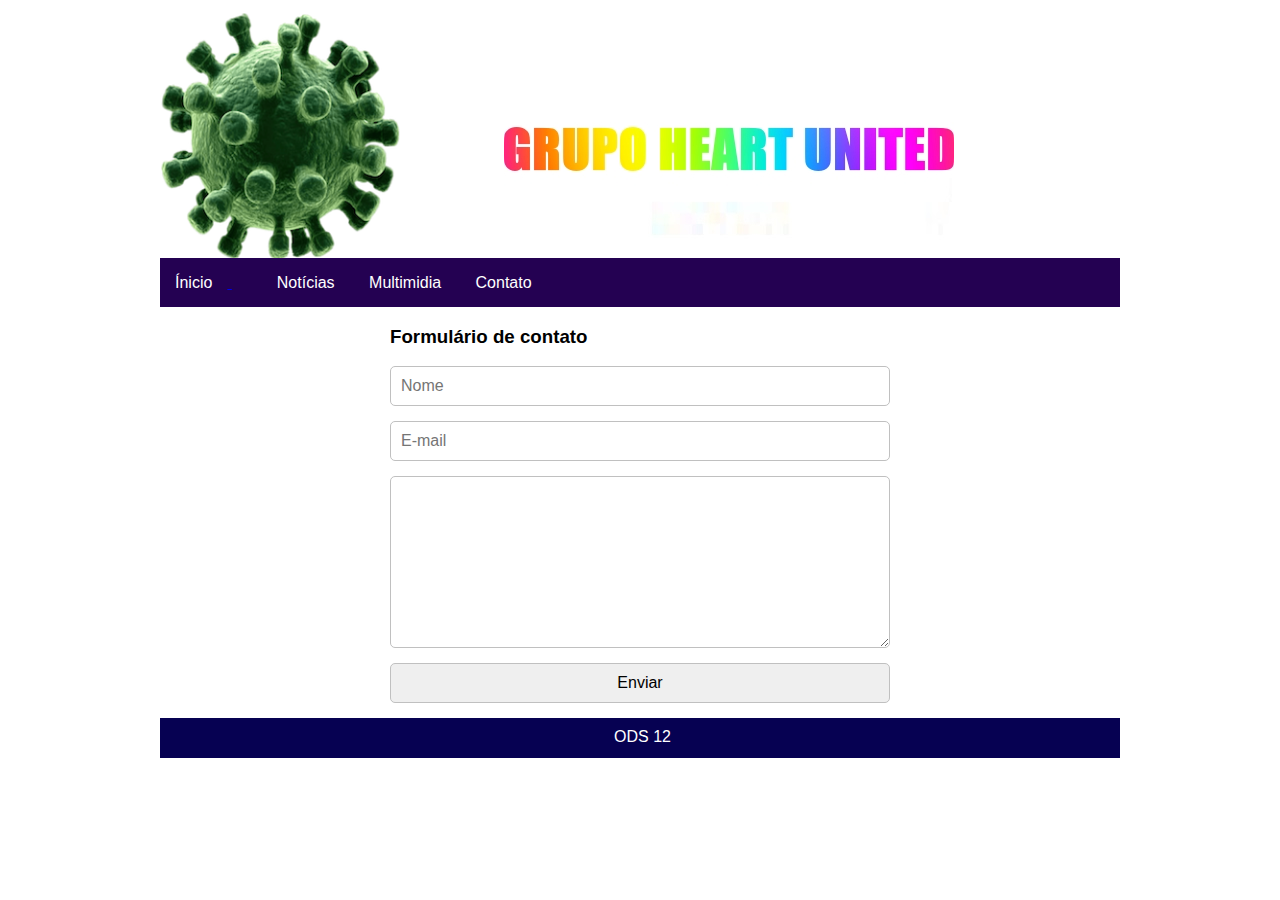
==== contato.html @ e1a6a5dc "first commit" ====
<!DOCTYPE html>
<html lang="pt-br">

<head>
    <meta charset="UTF-8">
    <meta name="viewport" content="width=device-width, initial-scale=1.0">
    <link rel="stylesheet" href="_css/style.css">
    <title>ODS 12</title>

</head>

<body>
    <section class="corpo">
        <header>
            <img class="fotocabeçalho" src="./_img/onu12.png" alt="ods12" height="99%" width="25%">
            <img id="fotocab" src="./_img/17-objetivos.jpg"> </header>
        <nav>
            <ul>
                <li><a href="index.html">Ínicio</li>
            <li><a href="noticias.html">Notícias</a></li>
                <li><a href="multimidia.html">Multimidia</a></li>
                <li><a href="contato.html">Contato</a></li>
            </ul>
        </nav>

        <aside class="content">
            <div class="contato">
                <h3>Formulário de contato</h3>
                <form class="form" method="POST" action="./email.php">
                    <input class="field" name="name" placeholder="Nome">
                    <input class="field" name="email" placeholder="E-mail">
                    <textarea class="field" name="message" placeholder="Digite sua mensagem aqui.">

                    </textarea>
                    <input class="field" type="submit" value="Enviar">
                </form>
            </div>

        </aside>



        <footer>
            ODS 12
        </footer>
    </section>
</body>

</html>
---- _css/style.css ----
header {
                background-color: white;
                height: 250px;
                width: 100%;
            }
            
            h1 {
                font-family: Verdana, Geneva, Tahoma, sans-serif;
                padding: 10px;
                color: white;
            }
            
            h2 {
                font-family: Verdana, Geneva, Tahoma, sans-serif;
                padding: 10px;
            }
            
            p {
                padding: 10px;
                font-family: verdana;
            }
            
            body {
                font-family: Verdana, Geneva, Tahoma, sans-serif;
                padding: 0;
            }
            
            ul {
                position: relative;
                background: #240152;
                margin: 0;
                padding: 0;
            }
            
            ul li {
                display: inline-block;
            }
            
            ul li a {
                text-decoration: none;
                color: white;
                padding: 15px;
                font-family: Arial, Helvetica, sans-serif;
                font-size: 16px;
                display: inline-block;
            }
            
            ul li:hover {
                background-color: #060152;
            }
            /* CONTEINER */
            
            #div_esquerda {
                background-color: white;
                min-height: 200px;
                width: 60%;
                float: left;
            }
            
            #div_direita {
                background-color: white;
                min-height: 372px;
                width: 40%;
                float: right;
            }
            
            footer {
                clear: both;
                background-color: #060152;
                height: 30px;
                text-align: center;
                font-family: Arial, Helvetica, sans-serif;
                padding: 10px 0px 0px 5px;
                color: white;
            }
            /* CLASSES */
            
            .corpo {
                width: 960px;
                margin: auto;
            }
            /*Imagens com legenda */
            
            .foto {
                position: relative;
                border: 8px solid white;
                box-shadow: 1px 1px 4px black;
            }
            
            .foto img {
                width: 100%;
                height: 100%;
            }
            
            .foto figcaption {
                opacity: 0;
                position: absolute;
                top: 0px;
                background-color: rgba(0, 0, 0, .4);
                color: white;
                width: 100%;
                height: 100%;
                box-sizing: border-box;
                padding: 10px;
                transition: opacity 1s;
            }
            
            .foto:hover figcaption {
                opacity: 1;
            }
            /* ESTILO MULTIMÍDIA*/
            
            #div_mult1 {
                background-color: white;
                min-height: 200px;
                width: 50%;
                float: left;
            }
            
            #div_mult2 {
                background-color: white;
                min-height: 200px;
                width: 50%;
                float: right;
            }
            
            .paragrafo {
                margin: 10px 0px 0px 5px;
            }
            
            #coleta {
                text-align: center;
            }
            
            footer {
                text-align: center;
            }
            /* PARTE DE CONTATOS FORMULÁRIO */
            
            .content {
                display: flex;
                justify-content: center;
            }
            
            .contato {
                width: 100%;
                max-width: 500px;
            }
            
            .form {
                display: flex;
                flex-direction: column;
            }
            
            .field {
                padding: 10px;
                margin-bottom: 15px;
                border: 1px solid silver;
                border-radius: 5px;
                font-family: Arial, Helvetica, sans-serif;
                font-size: 16px;
            }
            
            textarea {
                height: 150px;
            }
            
            #fotocab {
                position: relative;
                padding: 50px 0px 10px 100px;
                margin-bottom: 10px;
            }
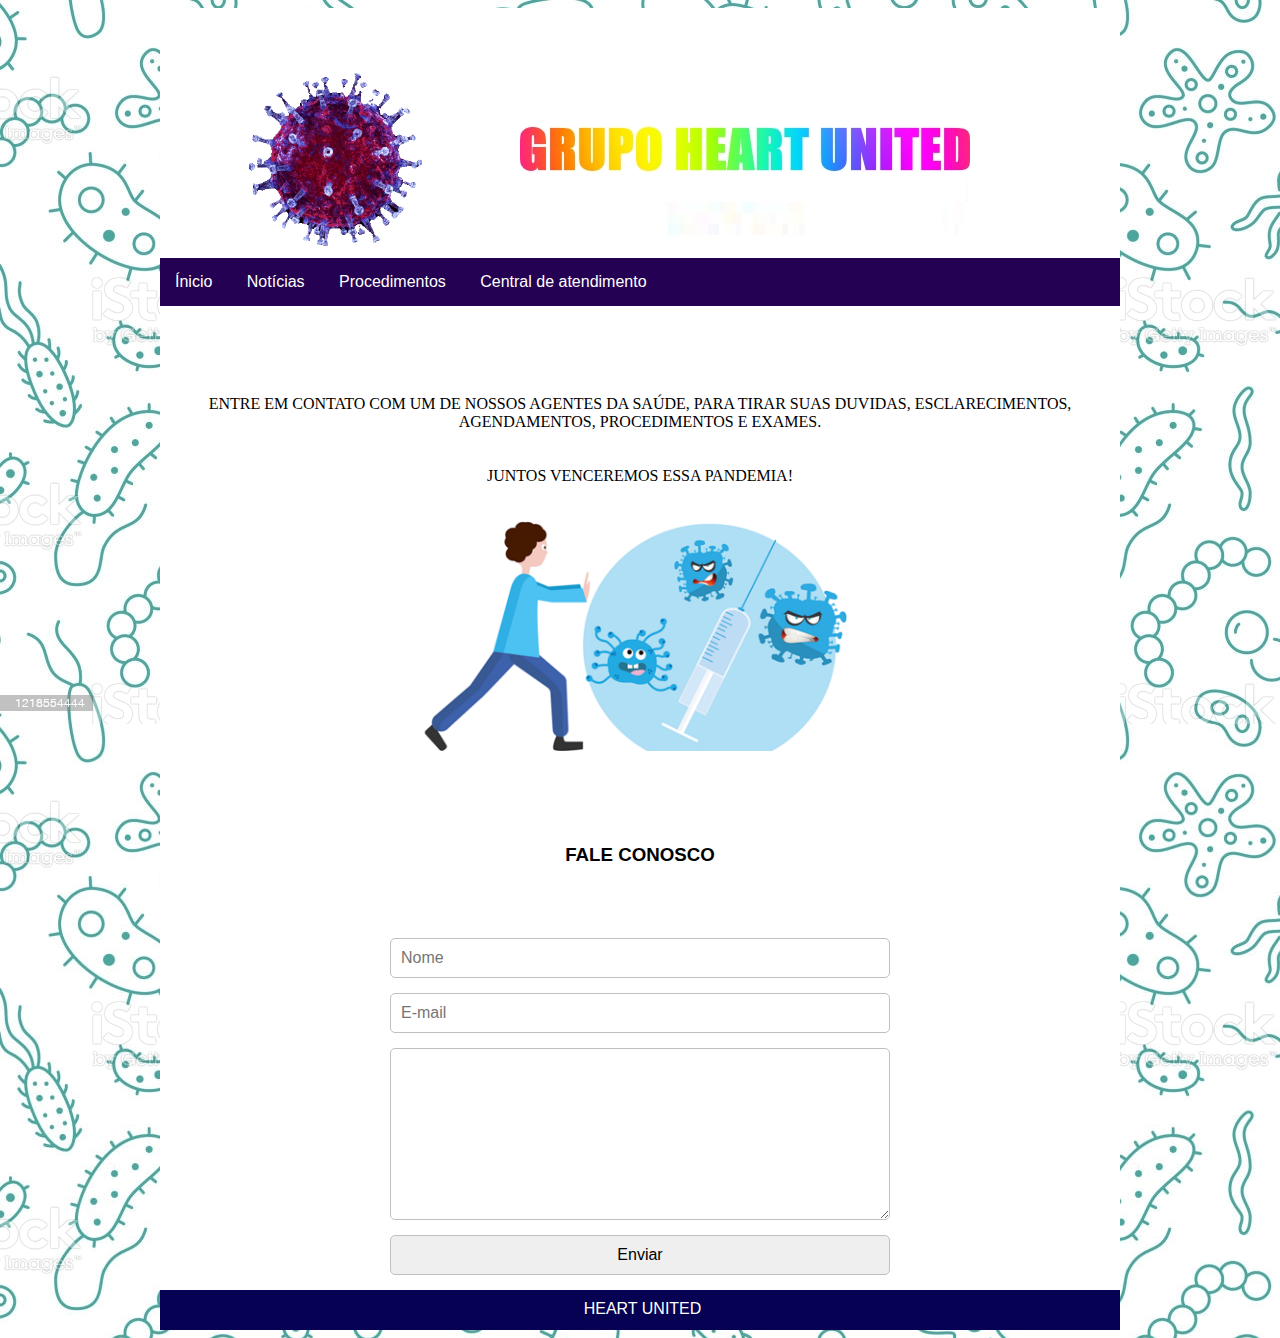
==== commit 6fad512c: "Add files via upload" ====
--- a/contato.html
+++ b/contato.html
@@ -1,49 +1,75 @@
-<!DOCTYPE html>
-<html lang="pt-br">
-
-<head>
-    <meta charset="UTF-8">
-    <meta name="viewport" content="width=device-width, initial-scale=1.0">
-    <link rel="stylesheet" href="_css/style.css">
-    <title>ODS 12</title>
-
-</head>
-
-<body>
-    <section class="corpo">
-        <header>
-            <img class="fotocabeçalho" src="./_img/onu12.png" alt="ods12" height="99%" width="25%">
-            <img id="fotocab" src="./_img/17-objetivos.jpg"> </header>
-        <nav>
-            <ul>
-                <li><a href="index.html">Ínicio</li>
-            <li><a href="noticias.html">Notícias</a></li>
-                <li><a href="multimidia.html">Multimidia</a></li>
-                <li><a href="contato.html">Contato</a></li>
-            </ul>
-        </nav>
-
-        <aside class="content">
-            <div class="contato">
-                <h3>Formulário de contato</h3>
-                <form class="form" method="POST" action="./email.php">
-                    <input class="field" name="name" placeholder="Nome">
-                    <input class="field" name="email" placeholder="E-mail">
-                    <textarea class="field" name="message" placeholder="Digite sua mensagem aqui.">
-
-                    </textarea>
-                    <input class="field" type="submit" value="Enviar">
-                </form>
-            </div>
-
-        </aside>
-
-
-
-        <footer>
-            ODS 12
-        </footer>
-    </section>
-</body>
-
+<!PROJETO PCA - UNIVERSIDADE UNIGRANRIO | INTRODUÇÃO AS APLICAÇÕES WEB>
+<!ALUNO: MICHAEL OLIVEIRA MAT.: 0701052>
+<!DOCTYPE html>
+<html lang="pt-br">
+
+<head>
+    <meta charset="utf-8">
+    <meta name="viewport" content="width=device-width, initial-scale=1.0">
+    <link rel="shortcut icon" href="./img/favicon.ico" />
+    <link rel="stylesheet" href="css/style.css">
+    <style type="text/css">
+    body {
+	background-image: url(img/fundo.jpg);
+	background-color: #FFF;
+}
+    </style>
+    <title>GRUPO HEART UNITED</title>
+
+</head>
+
+<body>
+    <section class="corpo">
+        <header>
+            <img class="fotocabeçalho" src="./img/virus.gif" alt="ods12" height="197" width="350"><img id="fotocab" src="./img/17-objetivos.jpg"> </header>
+
+        <nav>
+            <ul>
+                <li><a href="index.html">Ínicio</a></li>
+                <li><a href="noticias.html">Notícias</a></li>
+                <li><a href="procedimentos.html">Procedimentos</a></li>
+                <li><a href="contato.html">Central de atendimento</a></li>
+            </ul>
+        </nav>
+
+        <aside class="content">
+          <div id="div_mult2">
+
+              <figcaption>
+                <h3><p align="center">&nbsp;</p></h3>
+                <p align="center">ENTRE EM CONTATO COM UM DE NOSSOS AGENTES DA SAÚDE, PARA TIRAR SUAS DUVIDAS, ESCLARECIMENTOS, AGENDAMENTOS, PROCEDIMENTOS E EXAMES.</p>
+                <p align="center">JUNTOS VENCEREMOS ESSA PANDEMIA!</p>
+                <p align="center"><img src="img/imagem1.png" width="461" height="230"></p>
+              </figcaption>
+            </figure>
+            <h3 id="coleta">&nbsp;</h3>
+            <aside class="content">
+            <div class="contato">
+                <h3 align="center">FALE CONOSCO</h3>
+                <p align="center">&nbsp;</p>
+                <form class="form" method="POST" action="./email.php">
+                    <input class="field" name="name" placeholder="Nome">
+                    <input class="field" name="email" placeholder="E-mail">
+                    <textarea class="field" name="message" placeholder="Digite sua mensagem aqui.">
+
+                    </textarea>
+                    <input class="field" type="submit" value="Enviar">
+              </form>
+            </div>
+
+        </aside>
+
+          </div>
+        </aside>
+
+
+
+       </div>
+        </aside>
+      <footer>
+            HEART UNITED
+      </footer>
+    </section>
+</body>
+
 </html>--- a/css/style.css
+++ b/css/style.css
@@ -0,0 +1,177 @@
+            header {
+	background-color: #FFF;
+	height: 250px;
+	width: 100%;
+            }
+            
+            h1 {
+                font-family: Verdana, Geneva, Tahoma, sans-serif;
+                padding: 10px;
+                color: white;
+            }
+            
+            h2 {
+                font-family: Verdana, Geneva, Tahoma, sans-serif;
+                padding: 10px;
+            }
+            
+            p {
+                padding: 10px;
+                font-family: verdana;
+            }
+            
+            body {
+	font-family: Verdana, Geneva, Tahoma, sans-serif;
+	padding: 0;
+	background-color: #FFF;
+	background-image: url(../img/textura.jpg);
+            }
+            
+            ul {
+                position: relative;
+                background: #240152;
+                margin: 0;
+                padding: 0;
+            }
+            
+            ul li {
+                display: inline-block;
+            }
+            
+            ul li a {
+                text-decoration: none;
+                color: white;
+                padding: 15px;
+                font-family: Arial, Helvetica, sans-serif;
+                font-size: 16px;
+                display: inline-block;
+            }
+            
+            ul li:hover {
+                background-color: #060152;
+            }
+            /* CONTEINER */
+            
+            #div_esquerda {
+                background-color: white;
+                min-height: 200px;
+                width: 60%;
+                float: left;
+            }
+            
+            #div_direita {
+                background-color: white;
+                min-height: 372px;
+                width: 40%;
+                float: right;
+            }
+            
+            footer {
+                clear: both;
+                background-color: #060152;
+                height: 30px;
+                text-align: center;
+                font-family: Arial, Helvetica, sans-serif;
+                padding: 10px 0px 0px 5px;
+                color: white;
+            }
+            /* CLASSES */
+            
+            .corpo {
+                width: 960px;
+                margin: auto;
+            }
+            /*Imagens com legenda */
+            
+            .foto {
+                position: relative;
+                border: 8px solid white;
+                box-shadow: 1px 1px 4px black;
+            }
+            
+            .foto img {
+                width: 100%;
+                height: 100%;
+            }
+            
+            .foto figcaption {
+                opacity: 0;
+                position: absolute;
+                top: 0px;
+                background-color: rgba(0, 0, 0, .4);
+                color: white;
+                width: 100%;
+                height: 100%;
+                box-sizing: border-box;
+                padding: 10px;
+                transition: opacity 1s;
+            }
+            
+            .foto:hover figcaption {
+                opacity: 1;
+            }
+            /* ESTILO MULTIMÍDIA*/
+            
+            #div_mult1 {
+	background-color: white;
+	min-height: 200px;
+	width: 100%;
+	float: left;
+            }
+            
+            #div_mult2 {
+	background-color: white;
+	min-height: 200px;
+	width: 100%;
+	float: right;
+            }
+            
+            .paragrafo {
+                margin: 10px 0px 0px 5px;
+            }
+            
+            #coleta {
+                text-align: center;
+            }
+            
+            footer {
+                text-align: center;
+            }
+            /* PARTE DE CONTATOS FORMULÁRIO */
+            
+            .content {
+                display: flex;
+                justify-content: center;
+            }
+            
+            .contato {
+                width: 100%;
+                max-width: 500px;
+            }
+            
+            .form {
+                display: flex;
+                flex-direction: column;
+            }
+            
+            .field {
+                padding: 10px;
+                margin-bottom: 15px;
+                border: 1px solid silver;
+                border-radius: 5px;
+                font-family: Arial, Helvetica, sans-serif;
+                font-size: 16px;
+            }
+            
+            textarea {
+                height: 150px;
+            }
+            
+            #fotocab {
+	position: relative;
+	margin-bottom: 10px;
+	padding-top: 50px;
+	padding-right: 0px;
+	padding-bottom: 10px;
+	padding-left: 10px;
+            }
